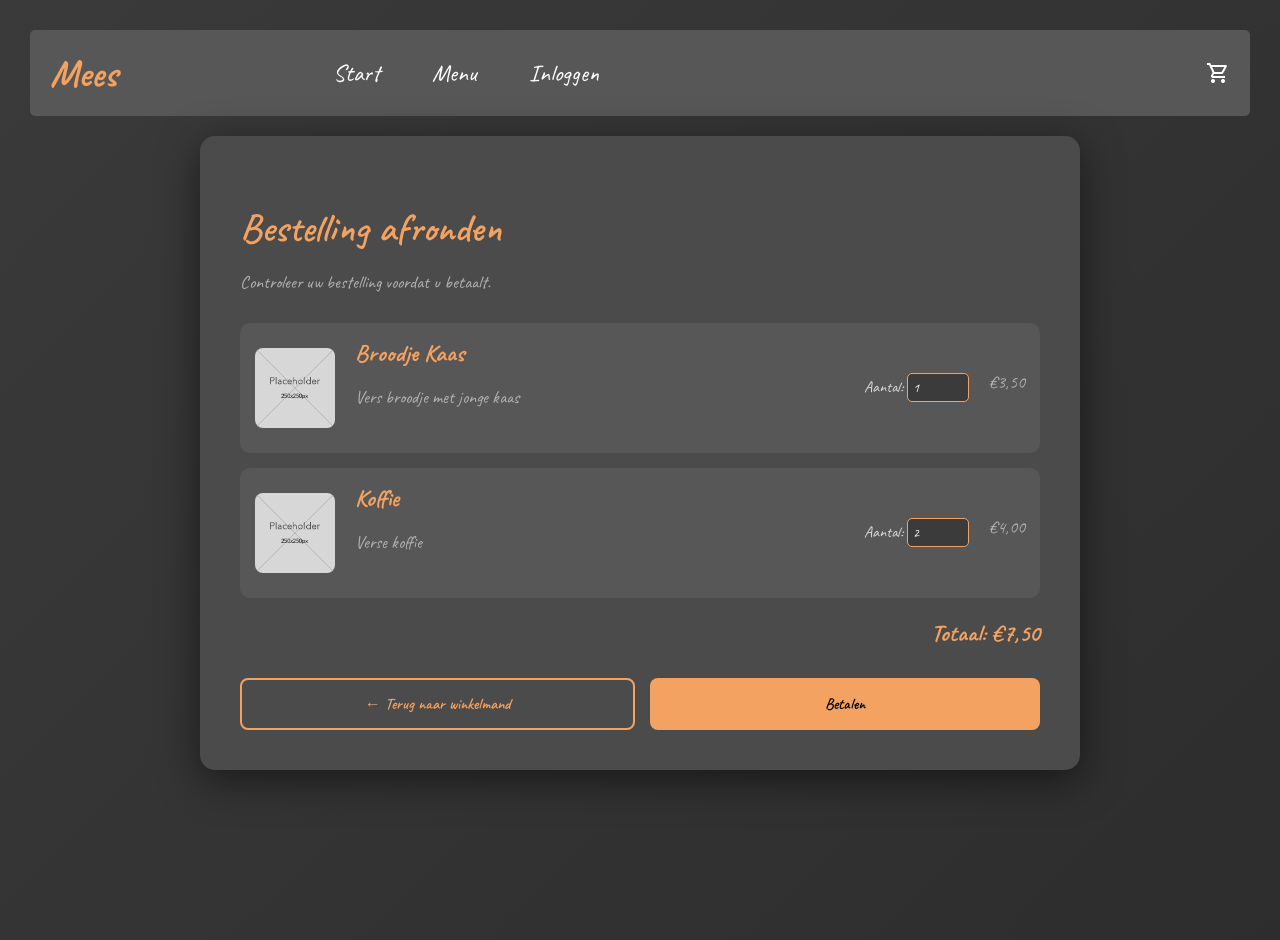
==== bestelling.html @ fdb62e9a "Vernieuwd Alles is correct aan elkaar gelinkt, alle bugs lijken gefixt te zijn, alle css is nu in ee" ====
<!DOCTYPE html>
<html lang="nl">
<head>
    <meta charset="UTF-8">
    <meta name="viewport" content="width=device-width, initial-scale=1.0">
    <title>Bestelling Afronden – Mees</title>
    <link rel="stylesheet" href="styles.css">
    <link rel="stylesheet" href="https://fonts.googleapis.com/css2?family=Material+Symbols+Outlined:opsz,wght,FILL,GRAD@20..48,100..700,0..1,-50..200" />
</head>
<body>
    <div class="navbar">
        <div class="logo">Mees</div>
        <ul class="nav-links">
            <button onclick="window.location.href='index.html'">Start</button>
            <div class="dropdown">
                <button class="dropbtn" onclick="window.location.href='menupagina.html'">Menu</button>
                <div class="content">
                    <a href="menupagina.html">Broodjes</a>
                    <a href="menupagina.html">Drinken</a>
                    <a href="menupagina.html">Snacks</a>
                    <a href="menupagina.html">Gebakjes</a>
                </div>
            </div>
            <button onclick="window.location.href='loginpagina.html'">Inloggen</button>
        </ul>
        <ul class="icons">
            <span onclick="window.location.href='karretje.html'" class="material-symbols-outlined">shopping_cart</span>
        </ul>
    </div>

    <div class="ordercontainer">
        <h1>Bestelling afronden</h1>
        <p>Controleer uw bestelling voordat u betaalt.</p>

        <div class="order-item">
            <img src="placeholder.png" alt="Broodje Kaas">
            <div class="order-item-info">
                <h2>Broodje Kaas</h2>
                <p>Vers broodje met jonge kaas</p>
            </div>
            <div>
                <label>Aantal:</label>
                <input class="aantal-input" type="number" value="1" min="1">
            </div>
            <p>€3,50</p>
        </div>

        <div class="order-item">
            <img src="placeholder.png" alt="Koffie">
            <div class="order-item-info">
                <h2>Koffie</h2>
                <p>Verse koffie</p>
            </div>
            <div>
                <label>Aantal:</label>
                <input class="aantal-input" type="number" value="2" min="1">
            </div>
            <p>€4,00</p>
        </div>

        <div style="text-align: right; margin-top: 20px;">
            <h2 style="color: #f4a261;">Totaal: €7,50</h2>
        </div>

        <div class="button-group" style="margin-top: 30px;">
            <button class="btn btn-secondary" onclick="window.location.href='karretje.html'">← Terug naar winkelmand</button>
            <button class="btn btn-primary" onclick="alert('Bedankt voor uw bestelling!')">Betalen</button>
        </div>
    </div>
</body>
</html>
---- styles.css ----
@import url('https://fonts.googleapis.com/css2?family=Caveat:wght@400..700&family=Cute+Font&family=JetBrains+Mono:ital,wght@0,100..800;1,100..800&family=Open+Sans:ital,wght@0,300..800;1,300..800&display=swap');
@import url('https://fonts.googleapis.com/css2?family=Caveat:wght@400..700&display=swap');
@import url('https://fonts.googleapis.com/css2?family=Caveat:wght@400..700&family=Cute+Font&family=JetBrains+Mono:ital,wght@0,100..800;1,100..800&family=Open+Sans:ital,wght@0,300..800;1,300..800&display=swap');

/* Loginpagina */


.logintxt {
    color: #f4a261;
    font-family: "Caveat", cursive;
    margin-bottom: 50px;
}

.logindiv {
    background-color: #575757;
    max-width: 400px;
    min-height: 380px;
    display: flex;
    flex-direction: column;
    justify-content: center;
    align-items: center;
    margin: auto;
    margin-top: 300px;
    border-radius: 25px;
}

.emailbox, .passbox {
    width: 250px;
    padding: 10px 15px;
    border: 1px solid #ccc;
    border-radius: 8px;
    font-family: "Open Sans", sans-serif;
    font-size: 16px;
    margin-bottom: 15px; 
    outline: none; 
}

.emailbox::placeholder,
.passbox::placeholder {
    color: #999;
    font-style: italic;
}


.emailbox:focus,
.passbox:focus {
    border-color: #f4a261; 
    box-shadow: #f4a261;
}

.regknop {
    width: 300px;
    background-color:#f4a261 ;
    font-family: "Caveat", cursive;
    font-size: 21px;
    background-color:#f4a261 ;
    border-radius: 10px;
}

.loginknop {
    width: 300px;
    margin-top: 20px;
    background-color:#f4a261 ;
    font-family: "Caveat", cursive;
    font-size: 21px;
    border-radius: 10px;
}

/* startpagina */

/* navigatiebalk */
.navbar {
    display: flex;
    align-items: center;
    background-color: #575757; /* Donkergrijze achtergrond */
    padding: 15px 20px;
    color: white;
    border-radius: 5px;
    margin: 10px;
}

.kar {
    padding-left: 200px;
}

.logo {
    font-size: 2.4rem;
    font-weight: bold;
    color: #f4a261;
}

.icons {
    display: flex;
    margin-left: auto;
    gap: 20px;
}

.material-symbols-outlined {
    transition: color 0.3s;
}

.material-symbols-outlined:hover {
    color: #f4a261;
}

.nav-links {
    display: flex;
    margin-left: 200px;
    gap: 20px;
    list-style: none;
    padding: 0;
    margin-top: 0;
    margin-bottom: 0;
}

.nav-links button {
    text-decoration: none;
    text-align: left;
    color: white;
    font-size: 1.5rem;
    transition: color 0.3s;
    margin: 10px;
    background-color: #575757;
    border: none;
    font-family: "Caveat", cursive;
}

/* Hover effect voor links*/
.nav-links button:hover {
    color: #f4a261;
}

/*dropdown menu*/

.dropdown .start-pagina{
    color: #f4a261;
}

.dropdown:hover .dropbtn {
    color: #f4a261;
}

.content a{
    text-decoration: none;
    color: #ffffff;
    background-color: #4b4b4b;
    top: 50px;
    /* left: 90px; */
    display: block;
    position: relative;
    padding: 20px 25px;

}

.dropdown a{
    transition: 0.3s;
}

.dropdown a:hover{
    color:#f4a261;
    background-color: #666666;
}

.dropdown .content {
    position: absolute;
    margin-bottom: 50px ;
    color: black;
    display: none;
}

.dropdown:hover .content{
    display: block;
}

/* start gedeelte bovenaan. 
(Dat met de foto en Mees tekst)*/
body{
    margin: 0;
    font-family: "Caveat", cursive;
    background-color: rgb(56, 56, 56);
}

.top-balk{
    min-height: 100px;
    background-color: rgb(58, 58, 58);
}


.background-start p {
    font-size: medium;
}

.background-start{
    background-image: url(background.jpg);
    box-shadow: 0 0 15px 15px #3b3b3b inset;
    background-size: cover;
    background-position: center;
    background-repeat: no-repeat;
    min-height: 500px;
    z-index: 150%;

    display: flex;
    justify-content: center;
    align-items: center;

    color: #ffffff;
    font-size: 5rem;
    text-align: center;
}

/* menupagina */

body{
    margin: 0;
    font-family: "Caveat", cursive;
    background-color: rgb(56, 56, 56);
}


.navbar {
    display: flex;
    align-items: center;
    background-color: #575757;
    padding: 15px 20px;
    color: white;
    border-radius: 5px;
    margin: 10px;
}

.logo {
    font-size: 2.4rem;
    font-weight: bold;
    color: #f4a261;
}

.nav-links {
    display: flex;
    margin-left: 200px;
    gap: 20px;
    list-style: none;
    padding: 0;
    margin-top: 0;
    margin-bottom: 0;
}

.nav-links button {
    color: white;
    font-size: 1.5rem;
    background-color: #575757;
    border: none;
    cursor: pointer;
    font-family: "Caveat", cursive;
    transition: color 0.3s;
}

.nav-links button:hover{
    color: #f4a261;
}

.navbar .start-pagina{
    color: #f4a261;
}

.icons{
    display: flex;
    margin-left: auto;
}

.material-symbols-outlined{
    font-size: 2rem;
    cursor: pointer;
    transition: color 0.3s;
}

.material-symbols-outlined:hover{
    color: #f4a261;
}


.menu-container{
    padding: 40px;
    display: grid;
    grid-template-columns: repeat(auto-fit, minmax(250px, 1fr));
    gap: 30px;
}

.menu-item{
    background-color: #4b4b4b;
    color: white;
    border-radius: 10px;
    padding: 20px;
    box-shadow: 0 0 10px rgba(0,0,0,0.3);
}

.menu-item h2{
    margin-top: 0;
    font-size: 2rem;
}

.menu-item p{
    font-size: 1.2rem;
}

.menu-actions{
    display: flex;
    justify-content: space-between;
    margin-top: 15px;
}

.menu-actions button{
    background: none;
    border: none;
    cursor: pointer;
    color: white;
    font-size: 1.8rem;
    transition: color 0.3s;
}

.menu-actions button:hover{
    color: #f4a261;
}

.favoriet.actief{
    color: #f4a261;
}

/* karretje */

body {
    background: linear-gradient(135deg, #3a3a3a 0%, #2d2d2d 100%);
    font-family: caveat, cursive;
    color: #dad9d9;
    min-height: 100vh;
    padding: 20px;
}

.container {
    max-width: 800px;
    margin: 0 auto;
    background-color: #4b4b4b;
    border-radius: 15px;
    padding: 40px;
    box-shadow: 0 10px 40px rgba(0, 0, 0, 0.5);
    min-height: 400px;
}
.container2 {
    max-width: 800px;
    margin: 20px auto 0;
    background-color: #4b4b4b;
    border-radius: 15px;
    padding: 20px;
    box-shadow: 0 10px 40px rgba(0, 0, 0, 0.5);
    
    
}
h1 {
    color: #f4a261;
    margin-bottom: 10px;
    font-size: 40px;
    font-weight: 600;
}

p {
    color: #b0b0b0;
    font-size: 18px;
    margin-bottom: 30px;
}


.button-group {
    display: flex;
    gap: 15px;
    justify-content: center;
    flex-wrap: wrap;
}

.btn {
    border: none;
    padding: 14px 28px;
    font-size: 16px;
    font-weight: 600;
    cursor: pointer;
    border-radius: 8px;
    transition: all 0.3s ease;
    flex: 1;
    min-width: 200px;
    font-family: "Caveat", cursive;
}

.btn-primary {
    background-color: #f4a261;
    color: #000000;
}

.btn-primary:hover {
    background-color: #f4a261;
    box-shadow: 0 0 10px #f4a261;
    text-shadow: 0 2px 5px rgba(34, 33, 33, 0.5);
}


.btn-secondary {
    background-color: transparent;
    color: #f4a261;
    border: 2px solid #f4a261;
}

.btn-secondary:hover {
    background-color: rgba(244, 162, 97, 0.2);
    border-color: #f4a261;
    color: #f4a261;
}

/* Bestelling afronden */
.ordercontainer {
    max-width: 800px;
    margin: 20px auto;
    background-color: #4b4b4b;
    border-radius: 15px;
    padding: 40px;
    box-shadow: 0 10px 40px rgba(0, 0, 0, 0.5);
}

.order-item {
    display: flex;
    align-items: center;
    gap: 20px;
    background-color: #575757;
    padding: 15px;
    border-radius: 10px;
    margin-bottom: 15px;
}

.order-item img {
    width: 80px;
    height: 80px;
    border-radius: 8px;
    object-fit: cover;
}

.order-item-info {
    flex-grow: 1;
}

.order-item-info h2 {
    margin: 0;
    color: #f4a261;
}

.aantal-input {
    width: 50px;
    padding: 5px;
    border-radius: 5px;
    border: 1px solid #f4a261;
    background-color: #3b3b3b;
    color: white;
    font-family: "Caveat", cursive;
}
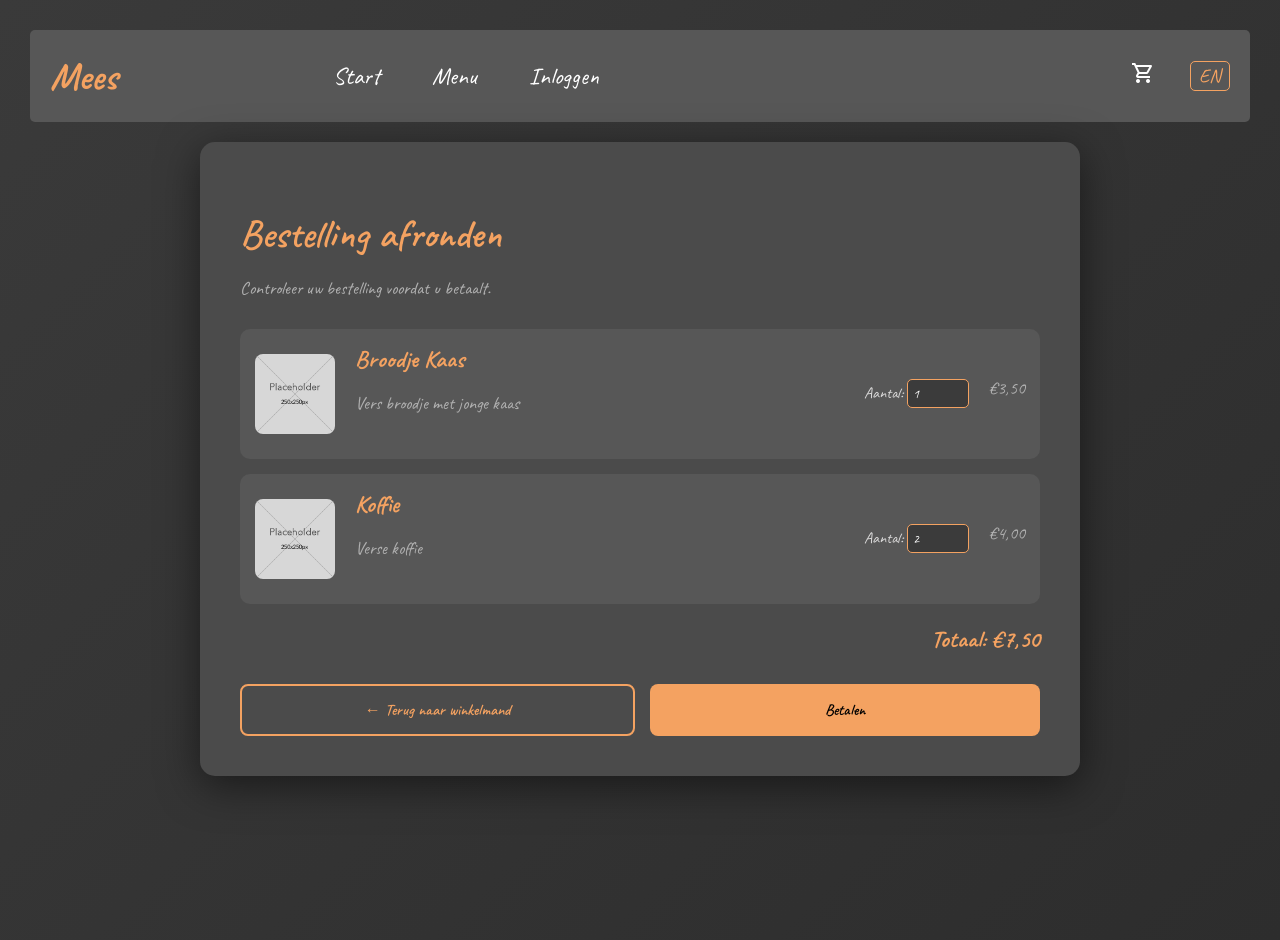
==== commit 739e9e60: "Add initial HTML and CSS files for the digital menu application - Created `kantinemenu.html` and `ka" ====
--- a/bestelling.html
+++ b/bestelling.html
@@ -3,43 +3,45 @@
 <head>
     <meta charset="UTF-8">
     <meta name="viewport" content="width=device-width, initial-scale=1.0">
-    <title>Bestelling Afronden – Mees</title>
+    <title data-i18n="order-title">Bestelling Afronden – Mees</title>
     <link rel="stylesheet" href="styles.css">
     <link rel="stylesheet" href="https://fonts.googleapis.com/css2?family=Material+Symbols+Outlined:opsz,wght,FILL,GRAD@20..48,100..700,0..1,-50..200" />
+    <script src="i18n.js" defer></script>
 </head>
 <body>
     <div class="navbar">
         <div class="logo">Mees</div>
         <ul class="nav-links">
-            <button onclick="window.location.href='index.html'">Start</button>
+            <button onclick="window.location.href='index.html'" data-i18n="nav-start">Start</button>
             <div class="dropdown">
-                <button class="dropbtn" onclick="window.location.href='menupagina.html'">Menu</button>
+                <button class="dropbtn" onclick="window.location.href='menupagina.html'" data-i18n="nav-menu">Menu</button>
                 <div class="content">
-                    <a href="menupagina.html">Broodjes</a>
-                    <a href="menupagina.html">Drinken</a>
-                    <a href="menupagina.html">Snacks</a>
-                    <a href="menupagina.html">Gebakjes</a>
+                    <a href="menupagina.html" data-i18n="nav-sandwiches">Broodjes</a>
+                    <a href="menupagina.html" data-i18n="nav-drinks">Drinken</a>
+                    <a href="menupagina.html" data-i18n="nav-snacks">Snacks</a>
+                    <a href="menupagina.html" data-i18n="nav-pastries">Gebakjes</a>
                 </div>
             </div>
-            <button onclick="window.location.href='loginpagina.html'">Inloggen</button>
+            <button onclick="window.location.href='loginpagina.html'" data-i18n="nav-login">Inloggen</button>
         </ul>
         <ul class="icons">
             <span onclick="window.location.href='karretje.html'" class="material-symbols-outlined">shopping_cart</span>
+            <button id="lang-toggle" onclick="toggleLanguage()" class="lang-toggle">EN</button>
         </ul>
     </div>
 
     <div class="ordercontainer">
-        <h1>Bestelling afronden</h1>
-        <p>Controleer uw bestelling voordat u betaalt.</p>
+        <h1 data-i18n="order-header">Bestelling afronden</h1>
+        <p data-i18n="order-desc">Controleer uw bestelling voordat u betaalt.</p>
 
         <div class="order-item">
             <img src="placeholder.png" alt="Broodje Kaas">
             <div class="order-item-info">
-                <h2>Broodje Kaas</h2>
-                <p>Vers broodje met jonge kaas</p>
+                <h2 data-i18n="item-cheese-sandwich">Broodje Kaas</h2>
+                <p data-i18n="desc-cheese-sandwich">Vers broodje met jonge kaas</p>
             </div>
             <div>
-                <label>Aantal:</label>
+                <label data-i18n="label-quantity">Aantal:</label>
                 <input class="aantal-input" type="number" value="1" min="1">
             </div>
             <p>€3,50</p>
@@ -48,23 +50,23 @@
         <div class="order-item">
             <img src="placeholder.png" alt="Koffie">
             <div class="order-item-info">
-                <h2>Koffie</h2>
-                <p>Verse koffie</p>
+                <h2 data-i18n="item-coffee">Koffie</h2>
+                <p data-i18n="desc-coffee">Verse koffie</p>
             </div>
             <div>
-                <label>Aantal:</label>
+                <label data-i18n="label-quantity">Aantal:</label>
                 <input class="aantal-input" type="number" value="2" min="1">
             </div>
             <p>€4,00</p>
         </div>
 
         <div style="text-align: right; margin-top: 20px;">
-            <h2 style="color: #f4a261;">Totaal: €7,50</h2>
+            <h2 style="color: #f4a261;"><span data-i18n="label-total">Totaal:</span> €7,50</h2>
         </div>
 
         <div class="button-group" style="margin-top: 30px;">
-            <button class="btn btn-secondary" onclick="window.location.href='karretje.html'">← Terug naar winkelmand</button>
-            <button class="btn btn-primary" onclick="alert('Bedankt voor uw bestelling!')">Betalen</button>
+            <button class="btn btn-secondary" onclick="window.location.href='karretje.html'" data-i18n="btn-back-cart">← Terug naar winkelmand</button>
+            <button class="btn btn-primary" onclick="alert(window.getTranslation('thanks-order'))" data-i18n="btn-pay">Betalen</button>
         </div>
     </div>
 </body>
--- a/styles.css
+++ b/styles.css
@@ -101,6 +101,28 @@
 
 .material-symbols-outlined:hover {
     color: #f4a261;
+}
+
+.lang-toggle {
+    background: none;
+    border: 1px solid #f4a261;
+    color: #f4a261;
+    padding: 2px 8px;
+    border-radius: 5px;
+    cursor: pointer;
+    font-family: "Caveat", cursive;
+    font-size: 1.2rem;
+    margin-left: 15px;
+    transition: all 0.3s;
+    display: flex;
+    align-items: center;
+    justify-content: center;
+    min-width: 35px;
+}
+
+.lang-toggle:hover {
+    background-color: #f4a261;
+    color: #575757;
 }
 
 .nav-links {
